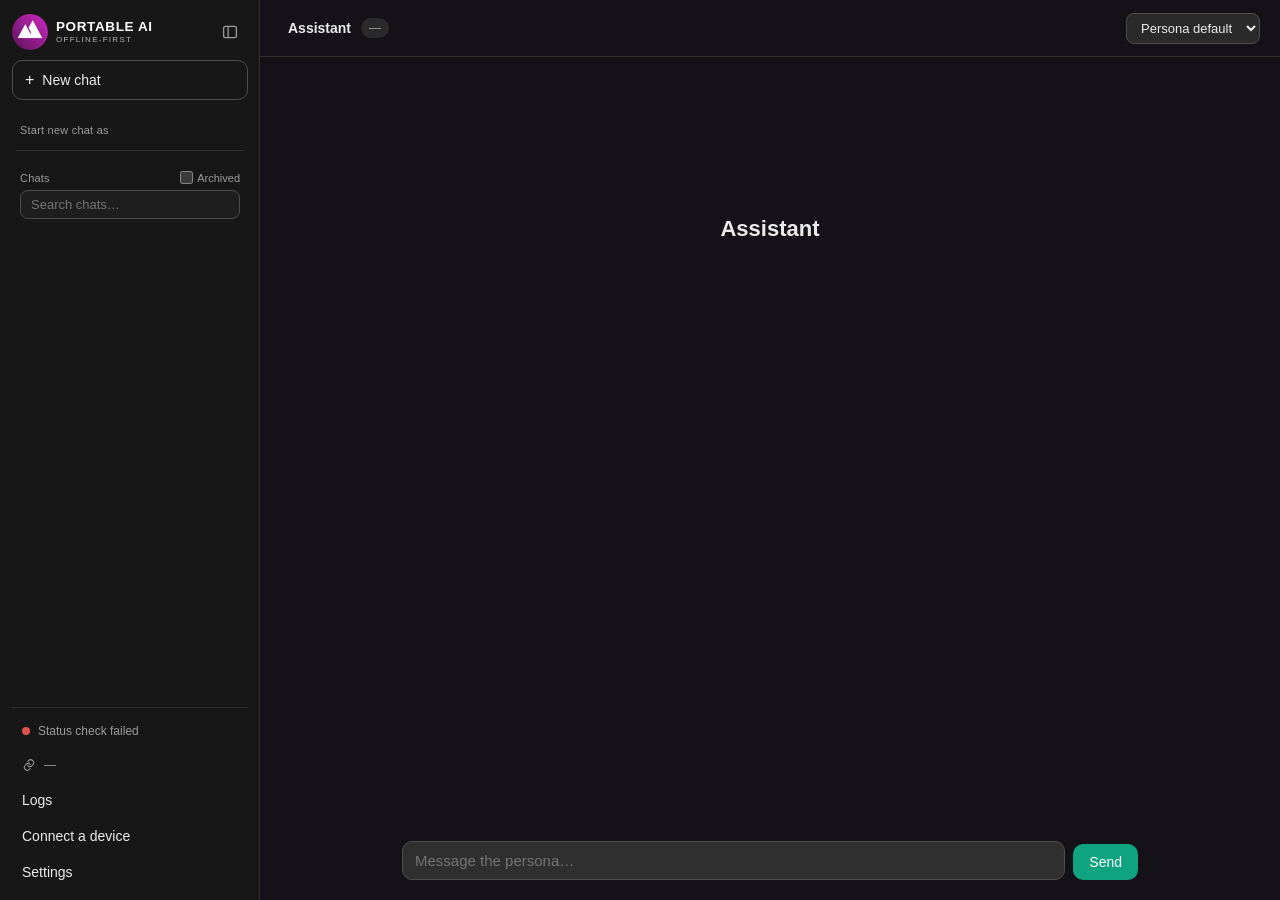
==== ui/static/index.html @ ec023497 "persona creation added" ====
<!DOCTYPE html>
<html lang="en" data-theme="dark">
<head>
<meta charset="UTF-8">
<meta name="viewport" content="width=device-width, initial-scale=1.0">
<title>Portable AI</title>
<script>
  (function () {
    try {
      var theme = localStorage.getItem("portableai.theme");
      if (theme === "dark" || theme === "light" || theme === "ube") {
        document.documentElement.setAttribute("data-theme", theme);
      }
    } catch (e) {}
    try {
      if (localStorage.getItem("portableai.sidebar-collapsed") === "1") {
        document.documentElement.classList.add("sidebar-collapsed");
      }
    } catch (e) {}
  })();
</script>
<link rel="icon" type="image/png" href="logo.png?v=badge-1">
<link rel="stylesheet" href="style.css?v=personas-cards-1">
</head>
<body>
<div class="app">
  <div id="sidebarBackdrop" class="sidebar-backdrop"></div>

  <aside id="sidebar" class="sidebar" aria-label="Sidebar">
    <div class="sidebar-inner">
    <div class="sidebar-brand-row">
      <div class="sidebar-brand">
        <img src="logo.png?v=badge-1" alt="Portable AI" class="brand-icon">
        <div class="brand-wordmark">
          <span class="brand-name">PORTABLE AI</span>
          <span class="brand-tagline">OFFLINE-FIRST</span>
        </div>
      </div>
      <button id="sidebarToggle" class="sidebar-toggle" type="button" aria-controls="sidebar" aria-expanded="true" title="Hide sidebar">
        <svg viewBox="0 0 24 24" aria-hidden="true">
          <rect x="3.5" y="4.5" width="17" height="15" rx="2.5"/>
          <path d="M9.5 4.5v15"/>
        </svg>
      </button>
    </div>
    <div class="sidebar-header">
      <button id="newChatBtn" class="new-chat-btn" type="button">
        <span class="plus">+</span> New chat
      </button>
    </div>

    <div class="sidebar-section persona-section">
      <div class="sidebar-label">Start new chat as</div>
      <div id="personaList" class="persona-list"><!-- populated by app.js --></div>
    </div>

    <div class="sidebar-divider"></div>

    <div class="sidebar-section chats-section">
      <div class="sidebar-label-row">
        <span class="sidebar-label">Chats</span>
        <label class="archived-toggle">
          <input type="checkbox" id="archivedToggle"> Archived
        </label>
      </div>
      <input id="searchInput" class="search-input" type="text" placeholder="Search chats…">
      <div id="conversationList" class="conversation-list"><!-- populated by app.js --></div>
    </div>

    <div class="sidebar-footer">
      <button id="statusPill" class="status-pill status-unknown">
        <span class="dot"></span><span id="statusText">checking Ollama…</span>
      </button>
      <span id="deviceCountPill" class="status-pill device-count-pill" title="Paired devices" aria-live="polite">
        <svg class="device-count-icon" viewBox="0 0 24 24" aria-hidden="true">
          <path d="M10 13a5 5 0 0 0 7.07 0l1.41-1.41a5 5 0 0 0-7.07-7.07L10 5.93"/>
          <path d="M14 11a5 5 0 0 0-7.07 0L5.5 12.41a5 5 0 0 0 7.07 7.07L14 18.07"/>
        </svg>
        <span id="deviceCountText">0 connected</span>
      </span>
      <button id="logsBtn" class="sidebar-icon-btn">Logs</button>
      <button id="connectDeviceBtn" class="sidebar-icon-btn" type="button">Connect a device</button>
      <button id="settingsBtn" class="sidebar-icon-btn" type="button">Settings <span id="settingsUpdateDot" class="update-dot hidden" title="Update available">●</span></button>
    </div>
    </div>
  </aside>

  <main class="chat-area">
    <div class="chat-header">
      <button id="menuBtn" class="header-icon-btn menu-btn" type="button" aria-label="Open chats" aria-expanded="false" aria-controls="sidebar">
        <svg viewBox="0 0 24 24" aria-hidden="true">
          <path d="M4 7h16M4 12h16M4 17h16"/>
        </svg>
      </button>
      <button id="sidebarOpenBtn" class="sidebar-toggle sidebar-toggle-open" type="button" aria-controls="sidebar" aria-expanded="false" title="Show sidebar">
        <svg viewBox="0 0 24 24" aria-hidden="true">
          <rect x="3.5" y="4.5" width="17" height="15" rx="2.5"/>
          <path d="M9.5 4.5v15"/>
        </svg>
      </button>
      <div class="chat-header-info">
        <span id="chatPersonaName" class="chat-header-persona">Assistant</span>
        <span id="chatModelBadge" class="chat-header-model">—</span>
      </div>
      <select id="modelSelect" class="model-select">
        <option value="">Persona default</option>
      </select>
    </div>

    <div id="messages" class="messages">
      <div class="empty-state">
        <h1 id="personaHeading">Assistant</h1>
        <p id="personaSubheading" class="muted"></p>
      </div>
    </div>

    <div class="composer-stack">
      <div id="cardChips" class="card-chips hidden" aria-label="Quick reference"></div>
      <form id="composer" class="composer">
        <textarea id="input" placeholder="Message the persona…" rows="1"></textarea>
        <button type="submit" id="sendBtn">Send</button>
      </form>
    </div>
  </main>

</div>

<!-- Settings modal -->
<div id="settingsModal" class="modal-backdrop hidden">
  <div class="modal settings-window">
    <aside class="settings-nav">
      <label class="settings-nav-search">
        <svg viewBox="0 0 24 24" aria-hidden="true">
          <circle cx="11" cy="11" r="7"/>
          <path d="M20 20l-3.5-3.5"/>
        </svg>
        <input id="settingsSearch" type="search" placeholder="Search settings…" autocomplete="off">
      </label>

      <div class="settings-nav-group">
        <div class="settings-nav-group-label">Options</div>
        <button type="button" class="settings-nav-item active" data-pane="general" data-search="general ollama url startup theme appearance dark light ube">
          <svg class="settings-nav-icon" viewBox="0 0 24 24" aria-hidden="true">
            <line x1="4" y1="21" x2="4" y2="14"/><line x1="4" y1="10" x2="4" y2="3"/>
            <line x1="12" y1="21" x2="12" y2="12"/><line x1="12" y1="8" x2="12" y2="3"/>
            <line x1="20" y1="21" x2="20" y2="16"/><line x1="20" y1="12" x2="20" y2="3"/>
            <line x1="2" y1="14" x2="6" y2="14"/><line x1="10" y1="8" x2="14" y2="8"/><line x1="18" y1="16" x2="22" y2="16"/>
          </svg>
          <span>General</span>
        </button>
        <button type="button" class="settings-nav-item" data-pane="personas" data-search="personas create edit cards default prompt system">
          <svg class="settings-nav-icon" viewBox="0 0 24 24" aria-hidden="true">
            <path d="M20 21v-2a4 4 0 0 0-4-4H8a4 4 0 0 0-4 4v2"/>
            <circle cx="12" cy="7" r="4"/>
          </svg>
          <span>Personas</span>
        </button>
        <button type="button" class="settings-nav-item" data-pane="installed" data-search="installed models storage gguf disk">
          <svg class="settings-nav-icon" viewBox="0 0 24 24" aria-hidden="true">
            <path d="M21 8a2 2 0 0 0-1-1.73l-7-4a2 2 0 0 0-2 0l-7 4A2 2 0 0 0 3 8v8a2 2 0 0 0 1 1.73l7 4a2 2 0 0 0 2 0l7-4A2 2 0 0 0 21 16Z"/>
            <path d="m3.3 7 8.7 5 8.7-5"/><path d="M12 22V12"/>
          </svg>
          <span>Installed models</span>
        </button>
        <button type="button" class="settings-nav-item" data-pane="download" data-search="download catalog pull library">
          <svg class="settings-nav-icon" viewBox="0 0 24 24" aria-hidden="true">
            <path d="M21 15v4a2 2 0 0 1-2 2H5a2 2 0 0 1-2-2v-4"/>
            <polyline points="7 10 12 15 17 10"/>
            <line x1="12" x2="12" y1="15" y2="3"/>
          </svg>
          <span>Download</span>
        </button>
        <button type="button" class="settings-nav-item" data-pane="updates" data-search="updates version catalog check">
          <svg class="settings-nav-icon" viewBox="0 0 24 24" aria-hidden="true">
            <path d="M21 12a9 9 0 1 1-2.64-6.36L21 8"/>
            <polyline points="21 3 21 8 16 8"/>
          </svg>
          <span>Updates</span>
          <span id="settingsNavUpdateDot" class="settings-nav-badge update-dot hidden" title="Update available">●</span>
        </button>
      </div>

      <div class="settings-nav-group">
        <div class="settings-nav-group-label">Connect</div>
        <button type="button" class="settings-nav-item" data-pane="pairing" data-search="phone pairing pin lan device ios qr">
          <svg class="settings-nav-icon" viewBox="0 0 24 24" aria-hidden="true">
            <rect x="7" y="2" width="10" height="20" rx="2"/>
            <path d="M11 18h2"/>
          </svg>
          <span>Phone pairing</span>
        </button>
      </div>
    </aside>
    <div class="settings-main">
      <div class="settings-main-header">
        <h2 id="settingsPaneTitle">General</h2>
        <button class="close-btn" data-close="settingsModal" type="button">×</button>
      </div>
      <div class="settings-main-body">
        <section id="pane-general" class="settings-pane">
          <div class="setting-item">
            <div class="setting-item-info">
              <div class="setting-item-name">Theme</div>
              <div class="setting-item-description">Appearance of the chat window. Saved on this device and applies immediately.</div>
            </div>
            <select id="themeSelect" class="setting-input" aria-label="Theme">
              <option value="dark">Dark</option>
              <option value="light">Light</option>
              <option value="ube">Ube</option>
            </select>
          </div>
          <div class="setting-item">
            <div class="setting-item-info">
              <div class="setting-item-name">Ollama base URL</div>
              <div class="setting-item-description">Local Ollama API the UI talks to. Default is http://localhost:11434.</div>
            </div>
            <input id="baseUrlInput" class="setting-input" type="text" placeholder="http://localhost:11434">
          </div>
          <div class="setting-item">
            <div class="setting-item-info">
              <div class="setting-item-name">Build personas on startup</div>
              <div class="setting-item-description">Create persona models when the server starts. Off means they build lazily on first chat. Personas live in the personas/ folder as .Modelfile files.</div>
            </div>
            <input id="autoBuildInput" class="toggle" type="checkbox">
          </div>
        </section>

        <section id="pane-personas" class="settings-pane hidden">
          <div id="personasListView">
            <p class="pane-lede">
              Personas are shared by every device on this server. Creating or
              editing them is only available from this machine.
            </p>
            <div id="personasSettingsList" class="models-table"></div>
            <div class="setting-item">
              <button id="addPersonaBtn" class="primary-btn" type="button">Add persona</button>
            </div>
          </div>
          <div id="personaEditorView" class="hidden">
            <button id="personaEditorBack" class="text-back-btn" type="button">← All personas</button>
            <label class="field">
              <span>Display name</span>
              <input id="personaDisplayName" class="setting-input setting-input-full" type="text" maxlength="80">
            </label>
            <label class="field">
              <span>Base model</span>
              <select id="personaBaseModel" class="setting-input setting-input-full"></select>
            </label>
            <label class="field">
              <span>System prompt</span>
              <textarea id="personaSystemPrompt" class="setting-input setting-input-full persona-system-input" rows="8"></textarea>
            </label>
            <label class="field field-row">
              <span>Default persona</span>
              <input id="personaIsDefault" class="toggle" type="checkbox">
            </label>
            <p id="personaEditorError" class="pairing-error" role="alert"></p>
            <div class="persona-editor-actions">
              <button id="personaSaveBtn" class="primary-btn" type="button">Save persona</button>
              <button id="personaDeleteBtn" class="danger-btn" type="button">Delete</button>
            </div>
            <div id="personaCardsSection" class="persona-cards-section hidden">
              <div class="setting-item-name">Quick reference cards</div>
              <p class="setting-item-description">Instant answers shown as chips above the chat box. Unverified cards warn in the chat, not only here.</p>
              <div id="personaCardsList" class="models-table"></div>
              <button id="addCardBtn" class="primary-btn" type="button">Add card</button>
            </div>
          </div>
          <div id="cardEditorView" class="hidden">
            <button id="cardEditorBack" class="text-back-btn" type="button">← Persona</button>
            <label class="field">
              <span>Title</span>
              <input id="cardTitleInput" class="setting-input setting-input-full" type="text" maxlength="120">
            </label>
            <label class="field">
              <span>Answer</span>
              <textarea id="cardAnswerInput" class="setting-input setting-input-full persona-system-input" rows="6"></textarea>
            </label>
            <label class="field field-row">
              <span>Verified</span>
              <input id="cardVerifiedInput" class="toggle" type="checkbox">
            </label>
            <p class="setting-item-description">Marking verified requires who checked it and against what source. The API rejects verified cards without that audit trail.</p>
            <label class="field">
              <span>Verified by</span>
              <input id="cardVerifiedByInput" class="setting-input setting-input-full" type="text" maxlength="120" placeholder="Name or role">
            </label>
            <label class="field">
              <span>Verified source</span>
              <input id="cardVerifiedSourceInput" class="setting-input setting-input-full" type="text" maxlength="500" placeholder="Manual, URL, or publication">
            </label>
            <p id="cardEditorError" class="pairing-error" role="alert"></p>
            <div class="persona-editor-actions">
              <button id="cardSaveBtn" class="primary-btn" type="button">Save card</button>
              <button id="cardDeleteBtn" class="danger-btn" type="button">Delete card</button>
            </div>
          </div>
        </section>

        <section id="pane-installed" class="settings-pane hidden">
          <div class="setting-item">
            <div class="setting-item-info">
              <div class="setting-item-name">Storage path</div>
              <div class="setting-item-description">Where Ollama keeps GGUF blobs on this machine.</div>
            </div>
            <code id="modelsPathHint" class="path-hint">—</code>
          </div>
          <div id="modelsTable" class="models-table"></div>
        </section>

        <section id="pane-download" class="settings-pane hidden">
          <p class="pane-lede">
            A curated list, not the full Ollama library — see
            <a href="https://ollama.com/library" target="_blank" rel="noopener">ollama.com/library</a>
            for everything else (pull it via <code>ollama pull &lt;name&gt;</code> instead).
            Downloads can take several minutes for larger models; this page will
            show "Downloading…" until it's done.
          </p>
          <input id="catalogSearch" class="setting-search" type="search" placeholder="Search models…">
          <div id="catalogTable" class="models-table"></div>
        </section>

        <section id="pane-updates" class="settings-pane hidden">
          <p class="pane-lede">
            Off by default — nothing here makes a network call unless you set a URL.
            Point it at a JSON file you publish yourself (for example a raw GitHub URL)
            with the shape
            <code>{"app_version": "...", "catalog_version": "...", "message": "...", "notes_url": "..."}</code>.
          </p>
          <div class="setting-item setting-item-stack">
            <div class="setting-item-info">
              <div class="setting-item-name">Update check URL</div>
              <div class="setting-item-description">Optional. Empty means the feature is disabled and Check now will not hit the network.</div>
            </div>
            <input id="updateUrlInput" class="setting-input setting-input-full" type="url" placeholder="https://raw.githubusercontent.com/you/repo/main/update-manifest.json">
          </div>
          <div class="setting-item">
            <div class="setting-item-info">
              <div class="setting-item-name">Check automatically on startup</div>
              <div class="setting-item-description">When on, the app requests your URL once at load and shows a dot next to Settings if a newer version is advertised.</div>
            </div>
            <input id="autoCheckUpdatesInput" class="toggle" type="checkbox">
          </div>
          <div class="setting-item">
            <div class="setting-item-info">
              <div class="setting-item-name">Check now</div>
              <div class="setting-item-description" id="updateStatusText">Compares your hosted JSON against this app’s baked-in versions.</div>
            </div>
            <button id="checkUpdatesBtn" class="download-btn" type="button">Check now</button>
          </div>
        </section>

        <section id="pane-pairing" class="settings-pane hidden">
          <p class="pane-lede">
            Scan the QR code in the PortableAI iOS app, or on your phone's
            browser go to <code id="lanUrlText">—</code> and enter this PIN once.
          </p>
          <div class="setting-item setting-item-stack">
            <div class="setting-item-info">
              <div class="setting-item-name">Pairing PIN</div>
              <div class="setting-item-description">Scan the QR or type the PIN. It expires on its own — use New PIN to mint another.</div>
            </div>
            <div class="pairing-pin-row">
              <img id="pairingQrImg" class="pairing-qr" src="" width="160" height="160" alt="Pairing QR code">
              <div class="pairing-pin-col">
                <div class="pairing-pin-cluster">
                  <span id="pairingPinText" class="pairing-pin">——————</span>
                  <div class="pairing-countdown" hidden>
                    <span class="pairing-countdown-dot" aria-hidden="true"></span>
                    <span class="pairing-countdown-label">Expires in</span>
                    <span id="pairingPinCountdown" class="pairing-countdown-time" aria-live="polite"></span>
                  </div>
                </div>
                <button id="regeneratePinBtn" class="primary-btn" type="button">New PIN</button>
              </div>
            </div>
            <div id="lanIpWarning" class="lan-ip-warning hidden">
              Could not detect a LAN address on this machine — phones won't be
              able to reach this server. Check that WiFi is connected or a
              hotspot is running, then click "New PIN" to retry.
            </div>
          </div>
          <div class="setting-item setting-item-stack">
            <div class="setting-item-info">
              <div class="setting-item-name">Paired devices</div>
              <div class="setting-item-description">Revoke a device to require a new PIN the next time it connects.</div>
            </div>
            <div id="pairedDevicesList" class="models-table"></div>
          </div>
        </section>
      </div>
      <div id="settingsFooter" class="settings-main-footer">
        <button id="saveSettingsBtn" class="primary-btn" type="button">Save</button>
      </div>
    </div>
  </div>
</div>

<!-- Logs modal -->
<div id="logsModal" class="modal-backdrop hidden">
  <div class="modal modal-wide">
    <div class="modal-header">
      <h2>Request logs</h2>
      <button class="close-btn" data-close="logsModal">×</button>
    </div>
    <div class="modal-body">
      <div id="logsList" class="logs-list"></div>
    </div>
    <div class="modal-footer">
      <button id="clearLogsBtn" class="danger-btn">Clear logs</button>
    </div>
  </div>
</div>

<!-- Connect-a-device popover: PIN/QR only after an explicit click -->
<div id="connectDeviceModal" class="modal-backdrop hidden">
  <div class="modal connect-device-window" role="dialog" aria-labelledby="connectDeviceTitle" aria-modal="true">
    <div class="modal-header">
      <h2 id="connectDeviceTitle">Connect a device</h2>
      <button class="close-btn" data-close="connectDeviceModal" type="button">×</button>
    </div>
    <div class="modal-body">
      <p class="muted">
        Scan the QR code in the PortableAI iOS app, or on your phone's
        browser go to <code id="connectLanUrlText">—</code> and enter this PIN once.
      </p>
      <div class="pairing-pin-row">
        <img id="connectQrImg" class="pairing-qr" src="" width="160" height="160" alt="Pairing QR code">
        <div class="pairing-pin-col">
          <div class="pairing-pin-cluster">
            <span id="connectPinText" class="pairing-pin">——————</span>
            <div class="pairing-countdown" hidden>
              <span class="pairing-countdown-dot" aria-hidden="true"></span>
              <span class="pairing-countdown-label">Expires in</span>
              <span id="connectPinCountdown" class="pairing-countdown-time" aria-live="polite"></span>
            </div>
          </div>
          <button id="connectRegeneratePinBtn" class="primary-btn" type="button">New PIN</button>
        </div>
      </div>
      <div id="connectLanIpWarning" class="lan-ip-warning hidden">
        Could not detect a LAN address on this machine — phones won't be
        able to reach this server. Check that WiFi is connected or a
        hotspot is running, then click "New PIN" to retry.
      </div>
    </div>
  </div>
</div>

<div id="pairingGate" class="modal-backdrop pairing-gate hidden">
  <div class="modal" role="dialog" aria-labelledby="pairingGateTitle" aria-modal="true">
    <div class="modal-header">
      <h2 id="pairingGateTitle">Pair this device</h2>
    </div>
    <form id="pairingGateForm" class="pairing-form">
      <div class="modal-body">
        <p class="muted">This browser isn’t paired yet. On the computer running PortableAI, open Settings → Phone pairing and enter that 6-digit PIN here.</p>
        <label class="field">
          <span>Pairing PIN</span>
          <input id="pairingGatePin" type="text" inputmode="numeric" pattern="[0-9]*" maxlength="6" autocomplete="one-time-code" placeholder="000000" required>
        </label>
        <label class="field">
          <span>This device’s name (optional)</span>
          <input id="pairingGateName" type="text" placeholder="My phone" autocomplete="off">
        </label>
        <p id="pairingGateError" class="pairing-error" role="alert"></p>
      </div>
      <div class="modal-footer">
        <button id="pairingGateSubmit" class="primary-btn" type="submit">Pair</button>
      </div>
    </form>
  </div>
</div>

<script src="app.js?v=personas-cards-1"></script>
</body>
</html>
---- ui/static/style.css ----
:root,
:root[data-theme="dark"] {
  --bg-main: #141218;
  --bg-sidebar: #171717;
  --bg-assistant-bubble: #2f2f2f;
  --bg-user-bubble: #303030;
  --bg-input: #2f2f2f;
  --bg-hover: #2a2a2a;
  --bg-hover-strong: #3a3a3a;
  --bg-active: #343541;
  --bg-sunken: #1e1e1e;
  --bg-code: #1e1e1e;
  --bg-code-block: #1a1a1a;
  --bg-modal: #2f2f2f;
  --bg-log: #262626;
  --bg-error: #3a1f1f;
  --bg-overlay: rgba(0, 0, 0, 0.5);
  --bg-settings: #202020;
  --bg-settings-nav: #1a1a1a;
  --bg-settings-main: #242424;
  --bg-settings-input: #141414;
  --bg-settings-btn: #3a3a3a;
  --bg-settings-btn-hover: #4a4a4a;
  --bg-toggle: #4a4a4a;
  --bg-disabled: #4d4d4d;
  --bg-qr: #fff;
  --toggle-knob: #fff;

  --border: #2f2f2f;
  --border-strong: #4d4d4d;
  --border-subtle: rgba(255, 255, 255, 0.06);
  --border-muted: rgba(255, 255, 255, 0.07);
  --border-input: rgba(255, 255, 255, 0.1);
  --border-input-strong: rgba(255, 255, 255, 0.12);
  --border-focus: rgba(255, 255, 255, 0.22);
  --border-focus-strong: rgba(255, 255, 255, 0.28);
  --border-code: #3a3a3a;

  --text-primary: #ececec;
  --text-muted: #9b9b9b;
  --text-on-accent: #fff;
  --text-brand: #fff;
  --text-tagline: #b8b8b8;
  --text-error: #ffb3b3;
  --text-log: #c9c9c9;
  --text-link-muted: #b8b8b8;
  --text-code: #ececec;
  --bubble-border: transparent;

  --accent: #10a37f;
  --accent-hover: #0d8f6f;
  --accent-glow: rgba(16, 163, 127, 0.18);
  --danger: #e05252;
  --danger-soft: rgba(224, 82, 82, 0.1);
  --warning: #f5c518;

  --scrollbar-thumb: rgba(255, 255, 255, 0.22);
  --scrollbar-thumb-hover: rgba(255, 255, 255, 0.38);
  --nav-hover: rgba(255, 255, 255, 0.05);
  --nav-active: rgba(255, 255, 255, 0.1);
  --icon-hover: rgba(255, 255, 255, 0.06);
  --shadow-sidebar: rgba(0, 0, 0, 0.45);

  --radius: 10px;
}

:root[data-theme="light"] {
  --bg-main: #f3eef6;
  --bg-sidebar: #e8e0ef;
  --bg-assistant-bubble: #ffffff;
  --bg-user-bubble: #e4d4f0;
  --bg-input: #ffffff;
  --bg-hover: #ddd3e8;
  --bg-hover-strong: #d0c4de;
  --bg-active: #d4c4e6;
  --bg-sunken: #ffffff;
  --bg-code: #efe8f5;
  --bg-code-block: #2a2233;
  --bg-modal: #ffffff;
  --bg-log: #f6f1fa;
  --bg-error: #fde8e8;
  --bg-overlay: rgba(40, 28, 52, 0.4);
  --bg-settings: #f7f3fa;
  --bg-settings-nav: #efe8f5;
  --bg-settings-main: #ffffff;
  --bg-settings-input: #ffffff;
  --bg-settings-btn: #e8e0ef;
  --bg-settings-btn-hover: #d8cce3;
  --bg-toggle: #c9bdd6;
  --bg-disabled: #c4b7d4;
  --bg-qr: #fff;
  --toggle-knob: #fff;

  --border: #d9d0e4;
  --border-strong: #c4b7d4;
  --border-subtle: rgba(70, 40, 90, 0.08);
  --border-muted: rgba(70, 40, 90, 0.1);
  --border-input: rgba(70, 40, 90, 0.14);
  --border-input-strong: rgba(70, 40, 90, 0.16);
  --border-focus: rgba(155, 42, 148, 0.45);
  --border-focus-strong: rgba(155, 42, 148, 0.6);
  --border-code: #3d3348;

  --text-primary: #1f1728;
  --text-muted: #6a6078;
  --text-on-accent: #fff;
  --text-brand: #1f1728;
  --text-tagline: #6e647c;
  --text-error: #9b1c1c;
  --text-log: #3d3348;
  --text-link-muted: #5c5168;
  --text-code: #f3eaf8;
  --bubble-border: rgba(70, 40, 90, 0.12);

  --accent: #9b2a94;
  --accent-hover: #7a1975;
  --accent-glow: rgba(155, 42, 148, 0.2);
  --danger: #c0392b;
  --danger-soft: rgba(192, 57, 43, 0.1);
  --warning: #b8860b;

  --scrollbar-thumb: rgba(50, 36, 70, 0.22);
  --scrollbar-thumb-hover: rgba(50, 36, 70, 0.38);
  --nav-hover: rgba(70, 40, 90, 0.06);
  --nav-active: rgba(155, 42, 148, 0.12);
  --icon-hover: rgba(70, 40, 90, 0.06);
  --shadow-sidebar: rgba(40, 28, 52, 0.2);
}

:root[data-theme="ube"] {
  --bg-main: #1c1424;
  --bg-sidebar: #24182e;
  --bg-assistant-bubble: #3a2748;
  --bg-user-bubble: #4a2f5c;
  --bg-input: #322040;
  --bg-hover: #3d2a4e;
  --bg-hover-strong: #4a345c;
  --bg-active: #4e3362;
  --bg-sunken: #1a1022;
  --bg-code: #1a1022;
  --bg-code-block: #140e1a;
  --bg-modal: #2e1e3a;
  --bg-settings: #26182f;
  --bg-settings-nav: #1e1228;
  --bg-settings-main: #2c1c38;
  --bg-settings-input: #1a1022;
  --bg-settings-btn: #3d2a4e;
  --bg-settings-btn-hover: #4a345c;
  --bg-toggle: #5a4068;
  --bg-disabled: #5a4068;
  --bg-log: #2a1c36;
  --bg-error: #4a1e2e;
  --bg-overlay: rgba(12, 6, 16, 0.55);
  --bg-qr: #fff;
  --toggle-knob: #fff;

  --border: #4a345c;
  --border-strong: #6a4e7a;
  --border-subtle: rgba(232, 200, 240, 0.08);
  --border-muted: rgba(232, 200, 240, 0.1);
  --border-input: rgba(232, 200, 240, 0.12);
  --border-input-strong: rgba(232, 200, 240, 0.14);
  --border-focus: rgba(196, 123, 178, 0.5);
  --border-focus-strong: rgba(196, 123, 178, 0.65);
  --border-code: #4a345c;

  --text-primary: #f6eaf8;
  --text-muted: #c4a8cc;
  --text-on-accent: #fff;
  --text-brand: #fff;
  --text-tagline: #d4b8d8;
  --text-error: #f5b0c0;
  --text-log: #e8d4ec;
  --text-link-muted: #d4b8d8;
  --text-code: #f6eaf8;
  --bubble-border: rgba(232, 200, 240, 0.1);

  --accent: #c47bb2;
  --accent-hover: #d492c4;
  --accent-glow: rgba(196, 123, 178, 0.25);
  --danger: #e07080;
  --danger-soft: rgba(224, 112, 128, 0.12);
  --warning: #e8c36a;

  --scrollbar-thumb: rgba(232, 200, 240, 0.22);
  --scrollbar-thumb-hover: rgba(232, 200, 240, 0.4);
  --nav-hover: rgba(232, 200, 240, 0.06);
  --nav-active: rgba(196, 123, 178, 0.18);
  --icon-hover: rgba(232, 200, 240, 0.08);
  --shadow-sidebar: rgba(12, 6, 16, 0.5);
}

* { box-sizing: border-box; }

html {
  color-scheme: dark;
  accent-color: var(--accent);
}

:root[data-theme="light"] {
  color-scheme: light;
}

/* Thin overlay scrollbar. Do not set scrollbar-width on Chromium —
   it forces the native GTK bar and ignores ::-webkit-scrollbar. */
@supports not selector(::-webkit-scrollbar) {
  * {
    scrollbar-width: thin;
    scrollbar-color: var(--scrollbar-thumb) transparent;
  }
}

::-webkit-scrollbar {
  width: 6px;
  height: 6px;
  background: transparent;
}
::-webkit-scrollbar-track,
::-webkit-scrollbar-track-piece {
  background: transparent;
  border: none;
  box-shadow: none;
}
::-webkit-scrollbar-thumb {
  background-color: var(--scrollbar-thumb);
  border-radius: 99px;
  border: 1px solid transparent;
  background-clip: padding-box;
}
::-webkit-scrollbar-thumb:hover {
  background-color: var(--scrollbar-thumb-hover);
}
::-webkit-scrollbar-button,
::-webkit-scrollbar-button:single-button,
::-webkit-scrollbar-button:start:decrement,
::-webkit-scrollbar-button:end:increment,
::-webkit-scrollbar-button:vertical:start:increment,
::-webkit-scrollbar-button:vertical:end:decrement,
::-webkit-scrollbar-button:horizontal:start:increment,
::-webkit-scrollbar-button:horizontal:end:decrement {
  display: none !important;
  width: 0 !important;
  height: 0 !important;
  background: transparent;
}
::-webkit-scrollbar-corner {
  background: transparent;
}

html, body {
  height: 100%;
  margin: 0;
  overflow: hidden;
  font-family: -apple-system, BlinkMacSystemFont, "Segoe UI", Helvetica, Arial, sans-serif;
  background: var(--bg-main);
  color: var(--text-primary);
}

.app {
  display: flex;
  height: 100vh;
  overflow: hidden;
}

/* ---------- Sidebar ---------- */

.sidebar {
  width: 260px;
  flex-shrink: 0;
  overflow: hidden;
  background: var(--bg-sidebar);
  border-right: 1px solid var(--border);
  transition:
    width 0.4s cubic-bezier(0.22, 1, 0.36, 1),
    border-width 0.35s cubic-bezier(0.22, 1, 0.36, 1);
}

.sidebar-inner {
  width: 260px;
  height: 100%;
  display: flex;
  flex-direction: column;
  padding: 12px;
  opacity: 1;
  transform: translateX(0);
  transition:
    opacity 0.28s ease,
    transform 0.4s cubic-bezier(0.22, 1, 0.36, 1);
}

@media (min-width: 860px) {
  html.sidebar-collapsed .sidebar {
    width: 0;
    border-right-width: 0;
  }
  html.sidebar-collapsed .sidebar-inner {
    opacity: 0;
    transform: translateX(-18px);
    pointer-events: none;
  }
}

.sidebar-brand-row {
  display: flex;
  align-items: center;
  gap: 4px;
}
.sidebar-brand-row .sidebar-toggle {
  margin-top: -8px;
}

.sidebar-brand {
  display: flex;
  align-items: center;
  gap: 8px;
  min-width: 0;
  flex: 1;
  padding: 2px 0 10px;
  color: var(--text-primary);
}

.brand-icon {
  width: 36px;
  height: 36px;
  flex-shrink: 0;
  display: block;
  border-radius: 50%;
  object-fit: contain;
}

.brand-wordmark {
  display: flex;
  flex-direction: column;
  justify-content: center;
  gap: 2px;
  min-width: 0;
  line-height: 1;
}

.brand-name {
  font-size: 13.5px;
  font-weight: 700;
  letter-spacing: 0.045em;
  line-height: 1.05;
  color: var(--text-brand);
  text-transform: uppercase;
  white-space: nowrap;
}

.brand-tagline {
  font-size: 8px;
  font-weight: 400;
  letter-spacing: 0.16em;
  line-height: 1.1;
  color: var(--text-tagline);
  text-transform: uppercase;
  white-space: nowrap;
}

.sidebar-header { margin-bottom: 12px; }

.sidebar-toggle {
  flex-shrink: 0;
  width: 36px;
  height: 36px;
  display: grid;
  place-items: center;
  padding: 0;
  border: none;
  border-radius: 8px;
  background: transparent;
  color: var(--text-muted);
  cursor: pointer;
  transition: background 0.18s ease, color 0.18s ease, transform 0.18s ease;
}
.sidebar-toggle svg {
  width: 18px;
  height: 18px;
  fill: none;
  stroke: currentColor;
  stroke-width: 1.75;
  stroke-linecap: round;
  stroke-linejoin: round;
  transition: transform 0.4s cubic-bezier(0.22, 1, 0.36, 1);
}
.sidebar-toggle:hover {
  background: var(--bg-hover);
  color: var(--text-primary);
}
.sidebar-toggle:active { transform: scale(0.9); }

.sidebar-toggle-open {
  width: 0;
  height: 36px;
  margin-right: 0;
  opacity: 0;
  overflow: hidden;
  pointer-events: none;
  transform: scale(0.86) translateX(-6px);
  transition:
    width 0.35s cubic-bezier(0.22, 1, 0.36, 1),
    margin 0.35s cubic-bezier(0.22, 1, 0.36, 1),
    opacity 0.28s ease,
    transform 0.4s cubic-bezier(0.22, 1, 0.36, 1);
}
@media (min-width: 860px) {
  html.sidebar-collapsed .sidebar-toggle-open {
    width: 36px;
    margin-right: 4px;
    opacity: 1;
    pointer-events: auto;
    transform: scale(1) translateX(0);
  }
  html.sidebar-collapsed .sidebar-toggle-open svg {
    transform: rotate(-180deg);
  }
}

@media (prefers-reduced-motion: reduce) {
  .sidebar,
  .sidebar-inner,
  .sidebar-toggle,
  .sidebar-toggle svg,
  .sidebar-toggle-open {
    transition: none;
  }
}

.new-chat-btn {
  width: 100%;
  display: flex;
  align-items: center;
  gap: 8px;
  padding: 10px 12px;
  background: transparent;
  border: 1px solid var(--border-strong);
  border-radius: var(--radius);
  color: var(--text-primary);
  cursor: pointer;
  font-size: 14px;
}
.new-chat-btn:hover { background: var(--bg-hover); }
.plus { font-size: 16px; }

.sidebar-section { overflow-y: auto; }
.persona-section { flex-shrink: 0; max-height: 260px; }

.sidebar-divider {
  border-top: 1px solid var(--border);
  margin: 8px 4px;
}

.chats-section {
  flex: 1;
  display: flex;
  flex-direction: column;
  min-height: 0;
}

.sidebar-label-row {
  display: flex;
  align-items: center;
  justify-content: space-between;
  padding: 12px 8px 6px;
}
.sidebar-label-row .sidebar-label { padding: 0; }

.archived-toggle {
  display: flex;
  align-items: center;
  gap: 4px;
  font-size: 11px;
  color: var(--text-muted);
  cursor: pointer;
}
.archived-toggle input { margin: 0; }

.search-input {
  margin: 0 8px 8px;
  padding: 6px 10px;
  background: var(--bg-sunken);
  border: 1px solid var(--border-strong);
  border-radius: 8px;
  color: var(--text-primary);
  font-size: 13px;
}
.search-input:focus { outline: none; border-color: var(--accent); }

.conversation-list {
  flex: 1;
  overflow-y: auto;
  display: flex;
  flex-direction: column;
  gap: 2px;
}

.conversation-item {
  display: flex;
  align-items: center;
  justify-content: space-between;
  gap: 4px;
  border-radius: var(--radius);
  padding: 2px 4px 2px 2px;
}
.conversation-item:hover { background: var(--bg-hover); }
.conversation-item.active { background: var(--bg-active); }

.conversation-title {
  flex: 1;
  min-width: 0;
  display: flex;
  flex-direction: column;
  align-items: flex-start;
  background: none;
  border: none;
  color: var(--text-primary);
  text-align: left;
  padding: 6px 8px;
  cursor: pointer;
  font-size: 13px;
}
.conversation-title span {
  white-space: nowrap;
  overflow: hidden;
  text-overflow: ellipsis;
  max-width: 100%;
}
.conversation-meta {
  font-size: 11px;
  color: var(--text-muted);
}

.conversation-actions {
  display: flex;
  gap: 2px;
  flex-shrink: 0;
}

.icon-btn {
  background: none;
  border: none;
  color: var(--text-muted);
  cursor: pointer;
  font-size: 13px;
  padding: 4px 6px;
  border-radius: 6px;
  line-height: 1;
}
.icon-btn:hover { background: var(--bg-hover-strong); color: var(--text-primary); }

.sidebar-label {
  font-size: 11px;
  color: var(--text-muted);
  padding: 12px 8px 6px;
  letter-spacing: 0.02em;
}

.persona-list { display: flex; flex-direction: column; gap: 2px; }

.persona-item {
  display: flex;
  flex-direction: row;
  align-items: center;
  gap: 10px;
  padding: 8px 10px;
  border-radius: var(--radius);
  cursor: pointer;
  border: none;
  background: transparent;
  color: var(--text-primary);
  text-align: left;
  width: 100%;
}
.persona-item:hover { background: var(--bg-hover); }
.persona-item.active { background: var(--bg-active); }
.persona-item .persona-name { font-size: 14px; }
.persona-item .persona-icon {
  width: 16px;
  height: 16px;
  flex-shrink: 0;
  fill: none;
  stroke: currentColor;
  stroke-width: 1.75;
  stroke-linecap: round;
  stroke-linejoin: round;
  color: var(--text-muted);
}
.persona-item:hover .persona-icon,
.persona-item.active .persona-icon {
  color: var(--text-primary);
}

.sidebar-footer {
  display: flex;
  flex-direction: column;
  gap: 4px;
  border-top: 1px solid var(--border);
  padding-top: 8px;
}

.status-pill {
  display: flex;
  align-items: center;
  gap: 8px;
  padding: 8px 10px;
  background: transparent;
  border: none;
  border-radius: var(--radius);
  color: var(--text-muted);
  font-size: 12px;
  cursor: default;
  text-align: left;
}
.status-pill .dot {
  width: 8px;
  height: 8px;
  border-radius: 50%;
  background: var(--text-muted);
  flex-shrink: 0;
}
.status-pill.status-ok .dot { background: var(--accent); }
.status-pill.status-down .dot { background: var(--danger); }

.device-count-pill {
  cursor: default;
}
.device-count-icon {
  width: 14px;
  height: 14px;
  flex-shrink: 0;
  fill: none;
  stroke: currentColor;
  stroke-width: 1.75;
  stroke-linecap: round;
  stroke-linejoin: round;
}

.sidebar-icon-btn {
  display: flex;
  align-items: center;
  padding: 8px 10px;
  background: transparent;
  border: none;
  border-radius: var(--radius);
  color: var(--text-primary);
  font-size: 14px;
  cursor: pointer;
  text-align: left;
}
.sidebar-icon-btn:hover { background: var(--bg-hover); }

/* ---------- Chat area ---------- */

.chat-area {
  flex: 1;
  display: flex;
  flex-direction: column;
  min-width: 0;
}

.messages {
  flex: 1;
  overflow-y: auto;
  padding: 24px 0 12px;
}

.empty-state {
  max-width: 640px;
  margin: 15vh auto 0;
  text-align: center;
  padding: 0 20px;
}
.empty-state h1 { font-size: 22px; font-weight: 600; margin-bottom: 6px; }

.msg-row {
  display: flex;
  padding: 4px 16px;
}
.msg-row.user { justify-content: flex-end; }
.msg-row.assistant { justify-content: flex-start; }

.bubble {
  max-width: 70%;
  padding: 10px 14px;
  border-radius: 14px;
  box-shadow: 0 0 0 1px var(--bubble-border);
  font-size: 15px;
  line-height: 1.5;
  white-space: pre-wrap;
  word-wrap: break-word;
}
.msg-row.user .bubble { background: var(--bg-user-bubble); border-bottom-right-radius: 4px; }
.msg-row.assistant .bubble { background: var(--bg-assistant-bubble); border-bottom-left-radius: 4px; position: relative; }

.bubble.error { background: var(--bg-error); color: var(--text-error); }

.bubble.bubble-card {
  background: var(--bg-sunken);
  box-shadow: 0 0 0 1px var(--accent);
}
.card-ref-label {
  font-size: 11px;
  font-weight: 600;
  letter-spacing: 0.06em;
  text-transform: uppercase;
  color: var(--accent);
  margin-bottom: 6px;
}
.card-unverified-note {
  margin-top: 8px;
  font-size: 12px;
  font-weight: 600;
  color: var(--danger);
}

.bubble .meta {
  display: block;
  margin-top: 6px;
  font-size: 11px;
  color: var(--text-muted);
}

.bubble-copy {
  position: absolute;
  left: 8px;
  bottom: 6px;
  opacity: 0;
  transition: opacity 0.15s ease;
  font-size: 14px;
  pointer-events: none;
}
.bubble:hover .bubble-copy {
  opacity: 1;
  pointer-events: auto;
}
.msg-row.assistant .bubble:has(.meta) {
  padding-bottom: 28px;
}
.msg-row.assistant .bubble:has(.meta) .bubble-copy {
  bottom: 4px;
}
.msg-row.assistant .bubble:has(.meta) .meta {
  padding-left: 28px;
}

.typing-dots span {
  display: inline-block;
  width: 6px;
  height: 6px;
  margin-right: 3px;
  border-radius: 50%;
  background: var(--text-muted);
  animation: blink 1.2s infinite;
}
.typing-dots span:nth-child(2) { animation-delay: 0.2s; }
.typing-dots span:nth-child(3) { animation-delay: 0.4s; }
@keyframes blink { 0%, 80%, 100% { opacity: 0.2; } 40% { opacity: 1; } }

.composer-stack {
  max-width: 768px;
  width: 100%;
  margin: 0 auto;
  padding: 8px 16px 20px;
}
.card-chips {
  display: flex;
  flex-wrap: wrap;
  gap: 8px;
  padding: 0 0 8px;
}
.card-chips.hidden { display: none; }
.card-chip {
  font-size: 12px;
  padding: 6px 11px;
  border-radius: 999px;
  border: 1px solid var(--border-strong);
  background: var(--bg-input);
  color: var(--text-primary);
  cursor: pointer;
  font-family: inherit;
}
.card-chip:hover { border-color: var(--accent); color: var(--accent); }
.card-chip-unverified::after {
  content: " ⚠";
  font-size: 11px;
}

.composer {
  display: flex;
  gap: 8px;
  align-items: flex-end;
  width: 100%;
  margin: 0;
  padding: 0;
}

.composer textarea {
  flex: 1;
  resize: none;
  max-height: 160px;
  background: var(--bg-input);
  border: 1px solid var(--border-strong);
  border-radius: var(--radius);
  color: var(--text-primary);
  font-size: 15px;
  padding: 10px 12px;
  font-family: inherit;
}
.composer textarea:focus { outline: none; border-color: var(--accent); }

.composer button {
  background: var(--accent);
  color: var(--text-on-accent);
  border: none;
  border-radius: var(--radius);
  padding: 10px 16px;
  cursor: pointer;
  font-size: 14px;
}
.composer button:hover { background: var(--accent-hover); }
.composer button:disabled { background: var(--bg-disabled); cursor: not-allowed; }

/* ---------- Modals ---------- */

.modal-backdrop {
  position: fixed;
  inset: 0;
  background: var(--bg-overlay);
  display: flex;
  align-items: center;
  justify-content: center;
  z-index: 50;
}
.modal-backdrop.hidden { display: none; }
.hidden { display: none !important; }

.modal {
  background: var(--bg-modal);
  border-radius: 12px;
  width: 420px;
  max-width: 90vw;
  max-height: 80vh;
  display: flex;
  flex-direction: column;
  border: 1px solid var(--border);
  overflow: hidden;
}
.modal-wide { width: 640px; }
.connect-device-window { width: 460px; }

.modal-header {
  display: flex;
  justify-content: space-between;
  align-items: center;
  padding: 16px 20px;
  border-bottom: 1px solid var(--border);
}
.modal-header h2 { font-size: 16px; margin: 0; }

.close-btn {
  background: none;
  border: none;
  color: var(--text-muted);
  font-size: 20px;
  cursor: pointer;
  line-height: 1;
}
.close-btn:hover { color: var(--text-primary); }

.modal-body { padding: 16px 20px; overflow-y: auto; }
.modal-footer { padding: 12px 20px; border-top: 1px solid var(--border); display: flex; justify-content: flex-end; gap: 8px; }

.field {
  display: block;
  margin-bottom: 14px;
  font-size: 13px;
  color: var(--text-muted);
}
.field span { display: block; margin-bottom: 4px; }
.field input[type="text"] {
  width: 100%;
  background: var(--bg-sunken);
  border: 1px solid var(--border-strong);
  border-radius: 8px;
  color: var(--text-primary);
  padding: 8px 10px;
  font-size: 14px;
}
.checkbox-field { display: flex; align-items: center; gap: 8px; }
.checkbox-field input { width: auto; margin: 0; }
.checkbox-field span { margin: 0; color: var(--text-primary); }

.primary-btn {
  background: var(--accent);
  color: var(--text-on-accent);
  border: none;
  border-radius: 8px;
  padding: 8px 14px;
  cursor: pointer;
  font-size: 14px;
}
.primary-btn:hover { background: var(--accent-hover); }

.danger-btn {
  background: transparent;
  color: var(--danger);
  border: 1px solid var(--danger);
  border-radius: 8px;
  padding: 8px 14px;
  cursor: pointer;
  font-size: 14px;
}
.danger-btn:hover { background: var(--danger-soft); }

.logs-list { display: flex; flex-direction: column; gap: 10px; }
.log-entry {
  background: var(--bg-log);
  border-radius: 8px;
  padding: 10px 12px;
  font-size: 13px;
}
.log-entry .log-meta { color: var(--text-muted); font-size: 11px; margin-bottom: 6px; }
.log-entry .log-message { margin-bottom: 4px; }
.log-entry .log-reply { color: var(--text-log); }
.log-entry.log-error .log-reply { color: var(--danger); }

.muted { color: var(--text-muted); }
.small { font-size: 12px; }

/* ---------- Chat header (model selector) ---------- */

.chat-header {
  display: flex;
  align-items: center;
  justify-content: space-between;
  gap: 8px;
  padding: 10px 20px;
  border-bottom: 1px solid var(--border);
  flex-shrink: 0;
  min-width: 0;
}

.header-icon-btn {
  display: none;
  align-items: center;
  justify-content: center;
  width: 40px;
  height: 40px;
  flex-shrink: 0;
  background: transparent;
  border: none;
  border-radius: 10px;
  color: var(--text-primary);
  cursor: pointer;
  padding: 0;
}
.header-icon-btn:hover { background: var(--icon-hover); }
.header-icon-btn svg {
  width: 20px;
  height: 20px;
  fill: none;
  stroke: currentColor;
  stroke-width: 1.75;
  stroke-linecap: round;
  stroke-linejoin: round;
}

.sidebar-backdrop { display: none; }

.chat-header-info {
  display: flex;
  align-items: center;
  gap: 10px;
  min-width: 0;
  flex: 1;
}

.chat-header-persona {
  font-size: 14px;
  font-weight: 600;
  white-space: nowrap;
  overflow: hidden;
  text-overflow: ellipsis;
}

.chat-header-model {
  font-size: 12px;
  color: var(--text-muted);
  background: var(--bg-hover);
  padding: 3px 8px;
  border-radius: 999px;
  white-space: nowrap;
}

.model-select {
  background: var(--bg-hover);
  color: var(--text-primary);
  border: 1px solid var(--border-strong);
  border-radius: 8px;
  padding: 6px 10px;
  font-size: 13px;
  max-width: 220px;
  min-width: 0;
  flex-shrink: 1;
}

/* ---------- Markdown content inside assistant bubbles ---------- */

.bubble-content p { margin: 0 0 8px; }
.bubble-content p:last-child { margin-bottom: 0; }

.bubble-content h1,
.bubble-content h2,
.bubble-content h3 {
  margin: 10px 0 6px;
  font-size: 1.05em;
  font-weight: 600;
}
.bubble-content h1:first-child,
.bubble-content h2:first-child,
.bubble-content h3:first-child { margin-top: 0; }

.bubble-content ul,
.bubble-content ol {
  margin: 0 0 8px 20px;
  padding: 0;
}
.bubble-content li { margin-bottom: 4px; }

.bubble-content blockquote {
  border-left: 3px solid var(--border-strong);
  margin: 0 0 8px;
  padding-left: 10px;
  color: var(--text-muted);
}

.bubble-content a { color: var(--accent); text-decoration: underline; }

.bubble-content code {
  font-family: ui-monospace, SFMono-Regular, Menlo, Consolas, monospace;
  background: var(--bg-code);
  padding: 2px 5px;
  border-radius: 4px;
  font-size: 0.88em;
}

.bubble-content pre {
  background: var(--bg-code-block);
  color: var(--text-code);
  border: 1px solid var(--border-code);
  padding: 10px 12px;
  border-radius: 8px;
  overflow-x: auto;
  margin: 0 0 8px;
  font-size: 13px;
}
.bubble-content pre code {
  background: none;
  padding: 0;
  border-radius: 0;
}

/* ---------- Models table (settings modal) ---------- */

.settings-divider {
  border-top: 1px solid var(--border);
  margin: 16px 0;
}

.models-table {
  display: flex;
  flex-direction: column;
}

.model-row {
  display: flex;
  justify-content: space-between;
  align-items: center;
  gap: 16px;
  padding: 12px 12px 12px 0;
  border-bottom: 1px solid var(--border-subtle);
  font-size: 13px;
}
.model-row:last-child { border-bottom: none; }
.model-row[hidden] { display: none; }
.model-row .model-name {
  font-family: ui-monospace, SFMono-Regular, Menlo, Consolas, monospace;
  font-size: 14.5px;
  font-weight: 550;
}
.model-row .model-detail {
  display: block;
  color: var(--text-muted);
  font-size: 12px;
  margin-top: 2px;
  font-family: inherit;
  font-weight: 400;
}

.download-btn {
  background: var(--accent);
  color: var(--text-on-accent);
  border: none;
  border-radius: 6px;
  padding: 5px 10px;
  font-size: 12px;
  cursor: pointer;
  flex-shrink: 0;
}
.download-btn:hover { background: var(--accent-hover); }
.download-btn:disabled { background: var(--bg-disabled); cursor: default; }

.installed-badge {
  color: var(--accent);
  font-size: 12px;
  flex-shrink: 0;
}

.recommended-badge {
  color: var(--warning);
  font-size: 11px;
  margin-left: 6px;
  cursor: help;
}

.update-dot {
  color: var(--accent);
  font-size: 8px;
  vertical-align: middle;
}
.update-dot.hidden { display: none; }

.update-status-row {
  display: flex;
  align-items: center;
  gap: 10px;
  margin-top: 4px;
}

.model-update-btn {
  margin-right: 4px;
}

/* ---------- Settings window (two-pane) ---------- */

.settings-window {
  display: flex;
  flex-direction: row;
  width: min(880px, 94vw);
  height: min(640px, 86vh);
  max-width: 94vw;
  max-height: 86vh;
  background: var(--bg-settings);
  overflow: hidden;
  min-height: 0;
}

.settings-nav {
  width: 200px;
  flex-shrink: 0;
  background: var(--bg-settings-nav);
  border-right: 1px solid var(--border-muted);
  padding: 12px 8px;
  display: flex;
  flex-direction: column;
  gap: 2px;
  overflow: hidden;
  min-height: 0;
}
.settings-nav::-webkit-scrollbar {
  width: 0;
  height: 0;
  display: none;
}

.settings-nav-search {
  position: relative;
  display: block;
  margin: 0 2px 10px;
}
.settings-nav-search svg {
  position: absolute;
  left: 8px;
  top: 50%;
  transform: translateY(-50%);
  width: 14px;
  height: 14px;
  stroke: var(--text-muted);
  fill: none;
  stroke-width: 1.75;
  stroke-linecap: round;
  pointer-events: none;
}
.settings-nav-search input {
  width: 100%;
  padding: 6px 8px 6px 28px;
  background: var(--bg-settings-input);
  border: 1px solid var(--border-input);
  border-radius: 6px;
  color: var(--text-primary);
  font-size: 13px;
}
.settings-nav-search input:focus {
  outline: none;
  border-color: var(--border-focus);
}
.settings-nav-search input::-webkit-search-decoration,
.settings-nav-search input::-webkit-search-cancel-button { -webkit-appearance: none; }

.settings-nav-group {
  display: flex;
  flex-direction: column;
  gap: 1px;
  margin-bottom: 8px;
}
.settings-nav-group[hidden] { display: none; }

.settings-nav-group-label {
  font-size: 11px;
  font-weight: 600;
  letter-spacing: 0.06em;
  text-transform: uppercase;
  color: var(--text-muted);
  padding: 8px 10px 4px;
}

.settings-nav-item {
  display: flex;
  align-items: center;
  gap: 8px;
  width: 100%;
  text-align: left;
  background: transparent;
  border: none;
  color: var(--text-primary);
  font-size: 13px;
  padding: 6px 10px;
  border-radius: 6px;
  cursor: pointer;
}
.settings-nav-item[hidden] { display: none; }
.settings-nav-item:hover { background: var(--nav-hover); }
.settings-nav-item.active { background: var(--nav-active); }
.settings-nav-item > span { flex: 1; min-width: 0; }
.settings-nav-item > .settings-nav-badge {
  flex: 0 0 auto;
  margin-left: 2px;
}

.settings-nav-icon {
  width: 16px;
  height: 16px;
  flex-shrink: 0;
  stroke: currentColor;
  fill: none;
  stroke-width: 1.75;
  stroke-linecap: round;
  stroke-linejoin: round;
}

.settings-main {
  flex: 1;
  min-width: 0;
  min-height: 0;
  display: flex;
  flex-direction: column;
  background: var(--bg-settings-main);
  overflow: hidden;
}

.settings-main-header {
  display: flex;
  justify-content: space-between;
  align-items: center;
  padding: 14px 20px 10px;
  flex-shrink: 0;
}
.settings-main-header h2 {
  font-size: 20px;
  font-weight: 650;
  margin: 0;
}

.settings-main-body {
  flex: 1;
  min-height: 0;
  overflow-x: hidden;
  overflow-y: auto;
  padding: 4px 8px 24px 20px;
}

.settings-main-footer {
  flex-shrink: 0;
  padding: 10px 20px 14px;
  border-top: 1px solid var(--border-muted);
  display: flex;
  justify-content: flex-end;
}
.settings-main-footer.hidden { display: none; }
.settings-main-footer .primary-btn {
  background: var(--bg-settings-btn);
  color: var(--text-primary);
}
.settings-main-footer .primary-btn:hover { background: var(--bg-settings-btn-hover); }

.settings-pane.hidden { display: none; }

.pane-lede {
  font-size: 13px;
  color: var(--text-muted);
  line-height: 1.45;
  margin: 0 12px 14px 0;
}
.pane-lede a { color: var(--text-link-muted); }

.setting-search {
  display: block;
  position: sticky;
  top: 0;
  z-index: 1;
  width: calc(100% - 12px);
  margin: 0 12px 12px 0;
  padding: 8px 12px;
  background: var(--bg-settings-nav);
  border: 1px solid var(--border-input);
  border-radius: 6px;
  color: var(--text-primary);
  font-size: 13px;
}
.setting-search:focus { outline: none; border-color: var(--border-focus); }
.setting-search::-webkit-search-decoration,
.setting-search::-webkit-search-cancel-button { -webkit-appearance: none; }

.setting-item {
  display: flex;
  align-items: center;
  justify-content: space-between;
  gap: 24px;
  padding: 14px 12px 14px 0;
  border-bottom: 1px solid var(--border-subtle);
}
.setting-item:last-child { border-bottom: none; }

.setting-item-info { min-width: 0; flex: 1; }
.setting-item-name {
  font-size: 14.5px;
  font-weight: 600;
  color: var(--text-primary);
  margin-bottom: 3px;
}
.setting-item-description {
  font-size: 12px;
  color: var(--text-muted);
  line-height: 1.4;
}

.setting-input {
  width: 240px;
  flex-shrink: 0;
  background: var(--bg-settings-nav);
  border: 1px solid var(--border-input-strong);
  border-radius: 6px;
  color: var(--text-primary);
  padding: 7px 10px;
  font-size: 13px;
}
.setting-input:focus { outline: none; border-color: var(--border-focus-strong); }
select.setting-input { cursor: pointer; }
.setting-input-full { width: 100%; }

.setting-item-stack {
  flex-direction: column;
  align-items: stretch;
  gap: 10px;
}

.text-back-btn {
  background: none;
  border: none;
  color: var(--text-muted);
  padding: 0 0 12px;
  cursor: pointer;
  font-size: 13px;
}
.text-back-btn:hover { color: var(--text-primary); }
.persona-system-input {
  min-height: 140px;
  resize: vertical;
  font-family: inherit;
  line-height: 1.45;
}
.field-row {
  display: flex;
  align-items: center;
  justify-content: space-between;
  gap: 16px;
}
.field-row span { margin: 0; }
.persona-editor-actions {
  display: flex;
  gap: 8px;
  margin: 8px 0 18px;
}
.persona-cards-section {
  border-top: 1px solid var(--border-subtle);
  padding-top: 16px;
  margin-top: 8px;
}
.persona-cards-section.hidden { display: none; }
.card-badge {
  font-size: 11px;
  font-weight: 600;
  margin-left: 8px;
}
.card-badge-unverified { color: var(--danger); }
.card-badge-verified { color: var(--accent); }

.path-hint {
  max-width: 280px;
  font-size: 11px;
  color: var(--text-muted);
  text-align: right;
  word-break: break-all;
}

input.toggle {
  appearance: none;
  -webkit-appearance: none;
  width: 40px;
  height: 22px;
  margin: 0;
  flex-shrink: 0;
  background: var(--bg-toggle);
  border: none;
  border-radius: 99px;
  position: relative;
  cursor: pointer;
  transition: background 0.15s ease;
}
input.toggle::after {
  content: "";
  position: absolute;
  top: 2px;
  left: 2px;
  width: 18px;
  height: 18px;
  background: var(--toggle-knob);
  border-radius: 50%;
  transition: transform 0.15s ease;
}
input.toggle:checked { background: var(--accent); }
input.toggle:checked::after { transform: translateX(18px); }

.pairing-pin-row {
  display: flex;
  align-items: center;
  gap: 16px;
  flex-wrap: wrap;
}

.pairing-pin {
  font-family: ui-monospace, SFMono-Regular, Menlo, Consolas, monospace;
  font-size: 22px;
  font-weight: 700;
  letter-spacing: 0.15em;
  color: var(--accent);
  padding: 2px 8px 0;
  text-align: center;
}

.pairing-qr,
#pairingQrImg.pairing-qr {
  display: block;
  width: 160px;
  height: 160px;
  background: var(--bg-qr);
  border-radius: 8px;
  padding: 10px;
  flex-shrink: 0;
  object-fit: contain;
}

.pairing-pin-col {
  display: flex;
  flex-direction: column;
  gap: 12px;
  align-items: flex-start;
  min-width: 0;
}

.pairing-pin-cluster {
  display: flex;
  flex-direction: column;
  align-items: stretch;
  gap: 6px;
  background: var(--bg-sunken);
  border: 1px solid var(--border-code);
  border-radius: 10px;
  padding: 10px 10px 8px;
  min-width: 168px;
}

.pairing-countdown {
  display: inline-flex;
  align-items: center;
  justify-content: center;
  gap: 7px;
  padding: 5px 10px;
  border-radius: 999px;
  background: var(--bg-log);
  font-size: 12px;
  line-height: 1.2;
}

.pairing-countdown[hidden] {
  display: none;
}

.pairing-countdown-dot {
  width: 7px;
  height: 7px;
  border-radius: 50%;
  background: var(--accent);
  box-shadow: 0 0 0 3px var(--accent-glow);
  flex-shrink: 0;
}

.pairing-countdown-label {
  color: var(--text-muted);
  font-size: 11px;
  font-weight: 600;
  letter-spacing: 0.03em;
  text-transform: uppercase;
}

.pairing-countdown-time {
  font-family: ui-monospace, SFMono-Regular, Menlo, Consolas, monospace;
  font-size: 14px;
  font-weight: 700;
  font-variant-numeric: tabular-nums;
  letter-spacing: 0.04em;
  color: var(--text-primary);
}

.pairing-countdown.is-expired .pairing-countdown-dot {
  background: var(--text-muted);
  box-shadow: none;
}

.pairing-countdown.is-expired .pairing-countdown-label,
.pairing-countdown.is-expired .pairing-countdown-time {
  color: var(--text-muted);
  font-weight: 500;
}

.pairing-countdown.is-expired .pairing-countdown-time {
  font-family: inherit;
  font-size: 12px;
  letter-spacing: 0;
  font-variant-numeric: normal;
}

.lan-ip-warning {
  background: var(--bg-error);
  color: var(--text-error);
  border-radius: 8px;
  padding: 10px 12px;
  font-size: 13px;
  margin-bottom: 10px;
}
.lan-ip-warning.hidden { display: none; }

.pairing-gate { z-index: 80; }
.pairing-form {
  display: flex;
  flex-direction: column;
  min-height: 0;
}
#pairingGatePin {
  font-family: ui-monospace, SFMono-Regular, Menlo, Consolas, monospace;
  font-size: 22px;
  letter-spacing: 0.2em;
  text-align: center;
}
.pairing-error {
  color: var(--danger);
  font-size: 13px;
  min-height: 1.2em;
  margin: 0;
}
#pairingGateError:empty { display: none; }

@media (max-width: 859px) {
  html, body, .app {
    height: 100dvh;
  }

  .menu-btn { display: flex; }

  .sidebar-toggle,
  .sidebar-toggle-open {
    display: none;
  }

  .sidebar-backdrop {
    display: none;
    position: fixed;
    inset: 0;
    background: var(--bg-overlay);
    z-index: 35;
  }
  body.sidebar-open .sidebar-backdrop { display: block; }
  body.sidebar-open { overflow: hidden; }

  .sidebar,
  html.sidebar-collapsed .sidebar {
    position: fixed;
    top: 0;
    left: 0;
    bottom: 0;
    width: min(300px, 86vw);
    padding: 0;
    border-right: none;
    transform: translateX(-100%);
    visibility: hidden;
    pointer-events: none;
    overflow: hidden;
    transition: transform 0.2s ease, visibility 0.2s;
    z-index: 40;
  }
  body.sidebar-open .sidebar,
  html.sidebar-collapsed body.sidebar-open .sidebar {
    transform: translateX(0);
    visibility: visible;
    pointer-events: auto;
    box-shadow: 12px 0 40px var(--shadow-sidebar);
  }

  .sidebar-inner,
  html.sidebar-collapsed .sidebar-inner {
    width: 100%;
    opacity: 1;
    transform: none;
    pointer-events: auto;
    padding: 14px 12px calc(12px + env(safe-area-inset-bottom));
  }

  .chat-header {
    padding: 6px 8px;
    padding-top: max(6px, env(safe-area-inset-top));
  }
  .chat-header-model { display: none; }
  .model-select {
    max-width: 42vw;
    font-size: 12px;
  }

  .messages { padding: 8px 0; }
  .empty-state {
    margin-top: 12vh;
    padding: 0 16px;
  }
  .empty-state h1 { font-size: 20px; }

  .msg-row { padding: 6px 12px; }
  .bubble {
    max-width: 88%;
    font-size: 16px;
  }

  .composer-stack {
    max-width: none;
    padding: 8px 12px calc(12px + env(safe-area-inset-bottom));
  }
  .composer {
    max-width: none;
    padding: 0;
  }
  .composer textarea {
    font-size: 16px;
    min-height: 44px;
    padding: 12px 14px;
    border-radius: 22px;
  }
  .composer button {
    border-radius: 22px;
    padding: 12px 16px;
    min-height: 44px;
  }

  .settings-window {
    flex-direction: column;
    width: 100vw;
    height: 100dvh;
    max-width: 100vw;
    max-height: 100dvh;
    border-radius: 0;
  }
  .settings-nav {
    width: 100%;
    flex-direction: row;
    flex-wrap: nowrap;
    overflow-x: auto;
    overflow-y: hidden;
    border-right: none;
    border-bottom: 1px solid var(--border-muted);
    padding: 8px;
    gap: 6px;
  }
  .settings-nav-search {
    min-width: 148px;
    margin: 0 4px 0 0;
    flex-shrink: 0;
  }
  .settings-nav-group {
    flex-direction: row;
    flex-shrink: 0;
    margin: 0;
    align-items: center;
  }
  .settings-nav-group-label { display: none; }
  .settings-nav-item {
    width: auto;
    white-space: nowrap;
  }
  .settings-main-body { overflow-y: auto; }
  .setting-item {
    flex-direction: column;
    align-items: stretch;
    gap: 10px;
  }
  .setting-input { width: 100%; }
  .path-hint {
    max-width: none;
    text-align: left;
  }
  .pairing-gate .modal {
    width: calc(100vw - 24px);
    max-height: min(90dvh, 560px);
  }
}
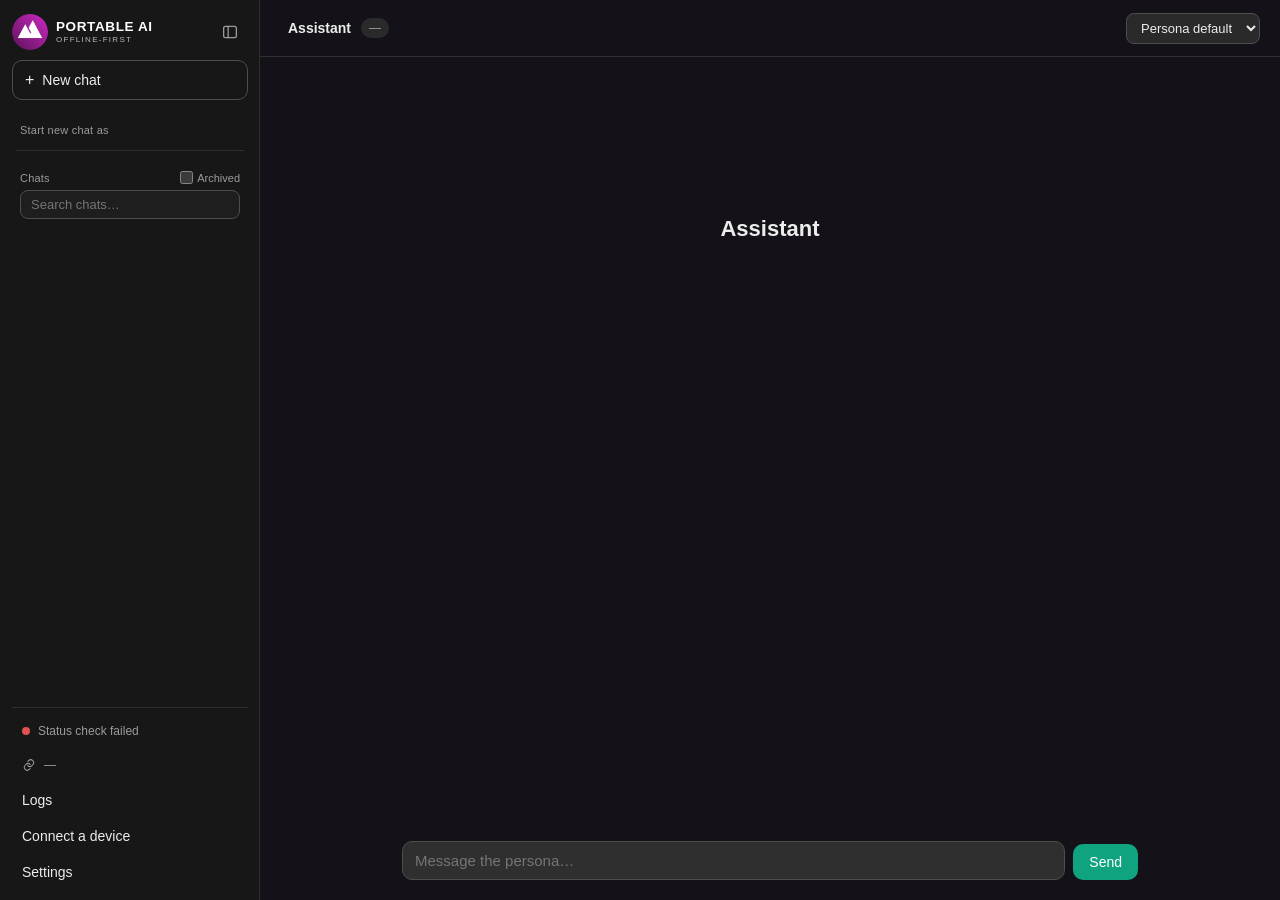
==== commit aa5a0903: "implement discovery of server" ====
--- a/ui/static/index.html
+++ b/ui/static/index.html
@@ -182,7 +182,7 @@
 
       <div class="settings-nav-group">
         <div class="settings-nav-group-label">Connect</div>
-        <button type="button" class="settings-nav-item" data-pane="pairing" data-search="phone pairing pin lan device ios qr">
+        <button type="button" class="settings-nav-item" data-pane="pairing" data-search="phone pairing pin lan device ios qr family password">
           <svg class="settings-nav-icon" viewBox="0 0 24 24" aria-hidden="true">
             <rect x="7" y="2" width="10" height="20" rx="2"/>
             <path d="M11 18h2"/>
@@ -382,8 +382,23 @@
           </div>
           <div class="setting-item setting-item-stack">
             <div class="setting-item-info">
+              <div class="setting-item-name">Family password</div>
+              <div class="setting-item-description">
+                Optional. Phones can pair with this password instead of a PIN.
+                It does not expire and can be reused by multiple devices.
+                Leave empty and save to remove it.
+              </div>
+            </div>
+            <p id="familyPasswordStatus" class="muted small">Not set</p>
+            <div class="pairing-pin-row">
+              <input id="familyPasswordInput" class="setting-input setting-input-full" type="password" autocomplete="new-password" placeholder="Set a family password">
+              <button id="saveFamilyPasswordBtn" class="primary-btn" type="button">Save password</button>
+            </div>
+          </div>
+          <div class="setting-item setting-item-stack">
+            <div class="setting-item-info">
               <div class="setting-item-name">Paired devices</div>
-              <div class="setting-item-description">Revoke a device to require a new PIN the next time it connects.</div>
+              <div class="setting-item-description">Revoke a device to require a new PIN or family password the next time it connects.</div>
             </div>
             <div id="pairedDevicesList" class="models-table"></div>
           </div>
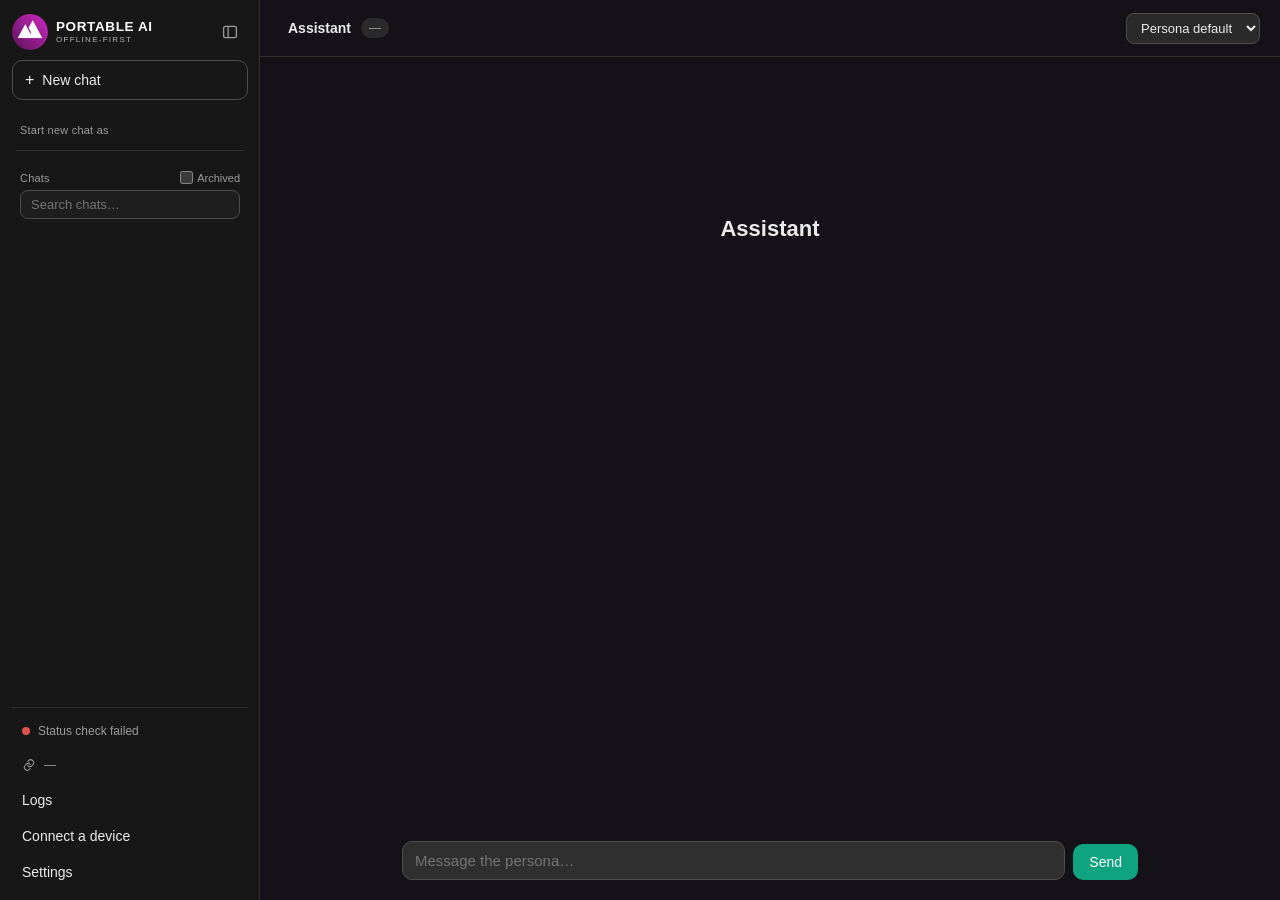
==== commit d6a1ec4e: "implement family pasword" ====
--- a/ui/static/index.html
+++ b/ui/static/index.html
@@ -469,10 +469,10 @@
     </div>
     <form id="pairingGateForm" class="pairing-form">
       <div class="modal-body">
-        <p class="muted">This browser isn’t paired yet. On the computer running PortableAI, open Settings → Phone pairing and enter that 6-digit PIN here.</p>
+        <p class="muted">This browser isn’t paired yet. On the computer running PortableAI, open Settings → Phone pairing and enter the 6-digit PIN or the family password here.</p>
         <label class="field">
-          <span>Pairing PIN</span>
-          <input id="pairingGatePin" type="text" inputmode="numeric" pattern="[0-9]*" maxlength="6" autocomplete="one-time-code" placeholder="000000" required>
+          <span>PIN or password</span>
+          <input id="pairingGatePin" type="text" autocomplete="off" placeholder="PIN or password" required>
         </label>
         <label class="field">
           <span>This device’s name (optional)</span>
--- a/ui/static/style.css
+++ b/ui/static/style.css
@@ -1577,10 +1577,7 @@
   min-height: 0;
 }
 #pairingGatePin {
-  font-family: ui-monospace, SFMono-Regular, Menlo, Consolas, monospace;
-  font-size: 22px;
-  letter-spacing: 0.2em;
-  text-align: center;
+  font-size: 16px;
 }
 .pairing-error {
   color: var(--danger);
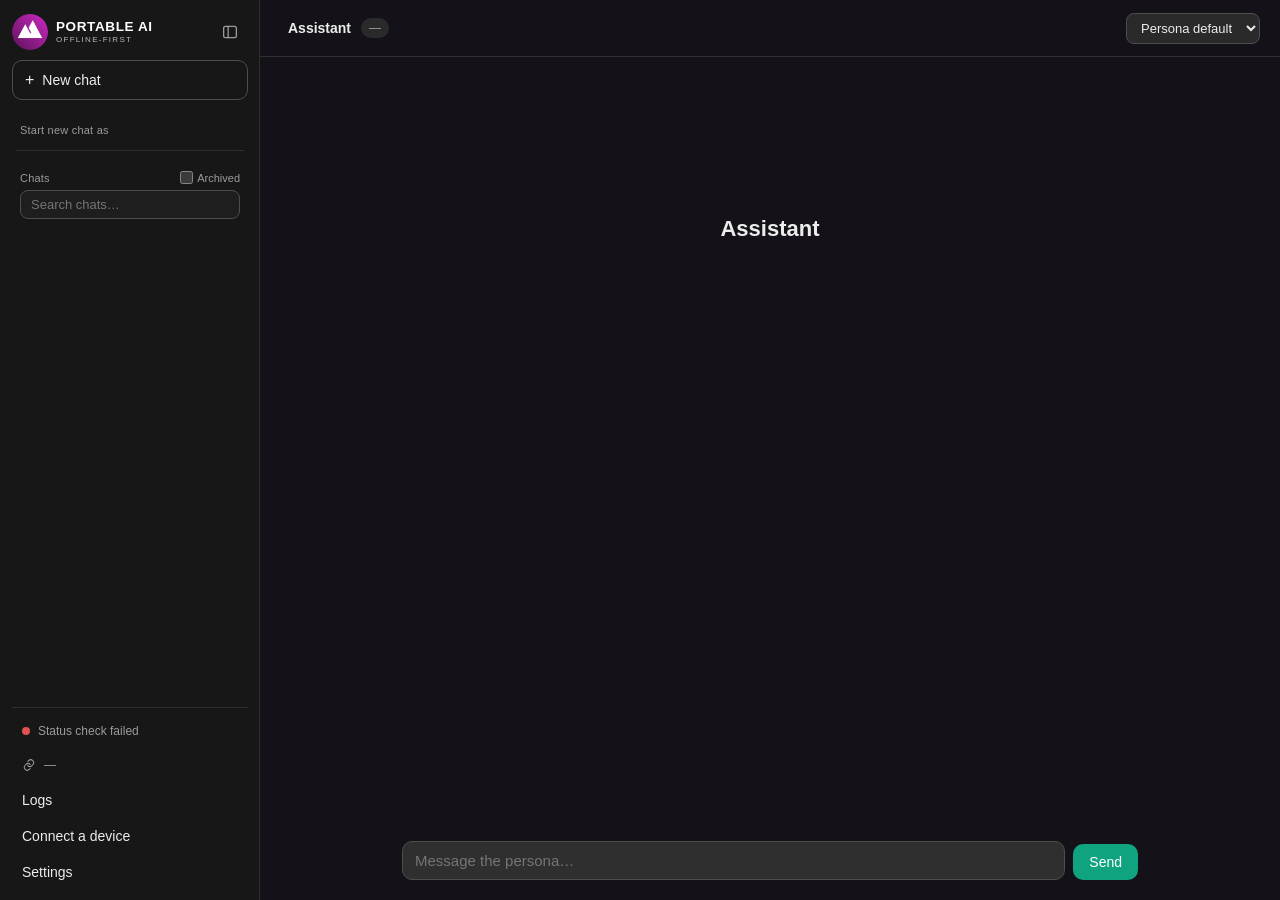
==== commit 07876179: "fix temp password" ====
--- a/ui/static/index.html
+++ b/ui/static/index.html
@@ -20,7 +20,7 @@
   })();
 </script>
 <link rel="icon" type="image/png" href="logo.png?v=badge-1">
-<link rel="stylesheet" href="style.css?v=personas-cards-1">
+<link rel="stylesheet" href="style.css?v=family-pw-1">
 </head>
 <body>
 <div class="app">
@@ -487,6 +487,6 @@
   </div>
 </div>
 
-<script src="app.js?v=personas-cards-1"></script>
+<script src="app.js?v=family-pw-1"></script>
 </body>
 </html>
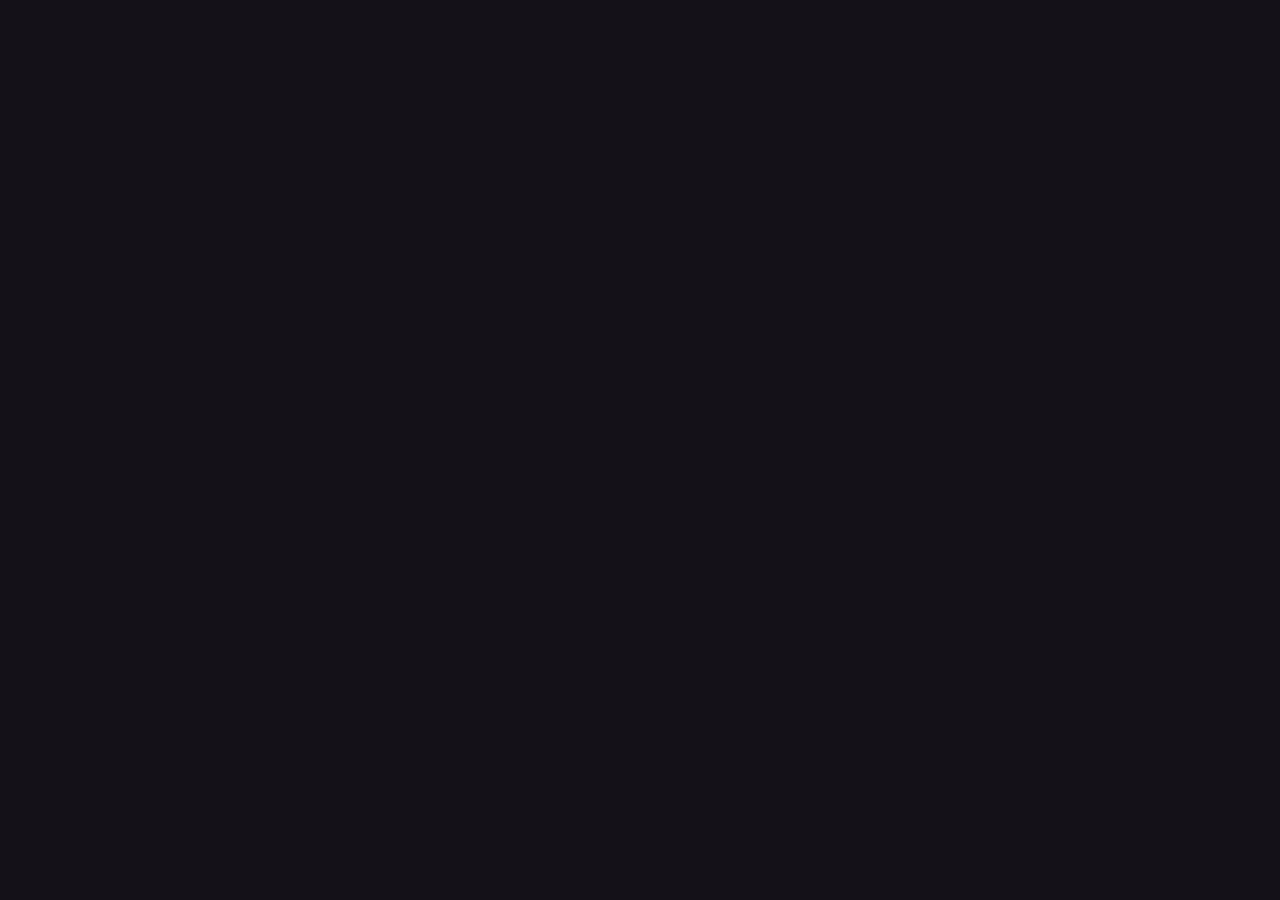
==== commit 1994d485: "chore: fresh start" ====
--- a/ui/static/index.html
+++ b/ui/static/index.html
@@ -1,5 +1,5 @@
 <!DOCTYPE html>
-<html lang="en" data-theme="dark">
+<html lang="en" data-theme="dark" class="awaiting-first-run">
 <head>
 <meta charset="UTF-8">
 <meta name="viewport" content="width=device-width, initial-scale=1.0">
@@ -20,7 +20,7 @@
   })();
 </script>
 <link rel="icon" type="image/png" href="logo.png?v=badge-1">
-<link rel="stylesheet" href="style.css?v=family-pw-1">
+<link rel="stylesheet" href="style.css?v=first-run-1">
 </head>
 <body>
 <div class="app">
@@ -106,6 +106,7 @@
         <option value="">Persona default</option>
       </select>
     </div>
+    <div id="pairingConnectedBanner" class="pairing-connected-banner hidden" role="status" aria-live="polite"></div>
 
     <div id="messages" class="messages">
       <div class="empty-state">
@@ -123,6 +124,28 @@
     </div>
   </main>
 
+</div>
+
+<div id="setupOverlay" class="first-run-overlay hidden" hidden>
+  <div class="first-run-card">
+    <div class="setup-logo-wrap pairing-qr-wrap is-listening">
+      <img src="logo.png?v=badge-1" alt="" class="setup-logo pairing-qr">
+    </div>
+    <h1>Setting up PortableAI for the first time…</h1>
+    <p id="setupStatusText" class="muted">Downloading Ollama</p>
+    <div class="setup-progress-track" aria-hidden="true">
+      <div id="setupProgressBar" class="setup-progress-bar"></div>
+    </div>
+    <p id="setupPercent" class="muted small"></p>
+  </div>
+</div>
+
+<div id="onboardOverlay" class="first-run-overlay hidden" hidden>
+  <div class="first-run-card onboard-card">
+    <h1>No models installed yet</h1>
+    <p class="muted">Pick one to get started. You can download others later from Settings.</p>
+    <div id="onboardCatalog" class="onboard-catalog"></div>
+  </div>
 </div>
 
 <!-- Settings modal -->
@@ -139,7 +162,7 @@
 
       <div class="settings-nav-group">
         <div class="settings-nav-group-label">Options</div>
-        <button type="button" class="settings-nav-item active" data-pane="general" data-search="general ollama url startup theme appearance dark light ube">
+        <button type="button" class="settings-nav-item active" data-pane="general" data-search="general ollama url startup theme appearance dark light ube bundled external override">
           <svg class="settings-nav-icon" viewBox="0 0 24 24" aria-hidden="true">
             <line x1="4" y1="21" x2="4" y2="14"/><line x1="4" y1="10" x2="4" y2="3"/>
             <line x1="12" y1="21" x2="12" y2="12"/><line x1="12" y1="8" x2="12" y2="3"/>
@@ -218,6 +241,12 @@
           </div>
           <div class="setting-item">
             <div class="setting-item-info">
+              <div class="setting-item-name" id="ollamaModeLabel">Ollama: …</div>
+              <div class="setting-item-description">Read-only launch mode. Bundled is the default. Set PORTABLEAI_EXTERNAL_OLLAMA_URL before start to use your own Ollama — this is not a Settings toggle.</div>
+            </div>
+          </div>
+          <div class="setting-item">
+            <div class="setting-item-info">
               <div class="setting-item-name">Build personas on startup</div>
               <div class="setting-item-description">Create persona models when the server starts. Off means they build lazily on first chat. Personas live in the personas/ folder as .Modelfile files.</div>
             </div>
@@ -322,17 +351,18 @@
 
         <section id="pane-updates" class="settings-pane hidden">
           <p class="pane-lede">
-            Off by default — nothing here makes a network call unless you set a URL.
-            Point it at a JSON file you publish yourself (for example a raw GitHub URL)
-            with the shape
+            Off by default — nothing here makes a network call unless you set a URL
+            or a GitHub repo. Use <code>owner/repo</code> (for example
+            <code>generalistcodes/portableai</code>) to compare this app against
+            GitHub Releases, or a JSON file you publish yourself with the shape
             <code>{"app_version": "...", "catalog_version": "...", "message": "...", "notes_url": "..."}</code>.
           </p>
           <div class="setting-item setting-item-stack">
             <div class="setting-item-info">
               <div class="setting-item-name">Update check URL</div>
-              <div class="setting-item-description">Optional. Empty means the feature is disabled and Check now will not hit the network.</div>
-            </div>
-            <input id="updateUrlInput" class="setting-input setting-input-full" type="url" placeholder="https://raw.githubusercontent.com/you/repo/main/update-manifest.json">
+              <div class="setting-item-description">Optional. Empty means the feature is disabled and Check now will not hit the network. A GitHub <code>owner/repo</code> uses that repo’s latest Release; any other http(s) URL is treated as a JSON manifest.</div>
+            </div>
+            <input id="updateUrlInput" class="setting-input setting-input-full" type="text" placeholder="generalistcodes/portableai">
           </div>
           <div class="setting-item">
             <div class="setting-item-info">
@@ -361,7 +391,16 @@
               <div class="setting-item-description">Scan the QR or type the PIN. It expires on its own — use New PIN to mint another.</div>
             </div>
             <div class="pairing-pin-row">
-              <img id="pairingQrImg" class="pairing-qr" src="" width="160" height="160" alt="Pairing QR code">
+              <div id="pairingQrWrap" class="pairing-qr-wrap">
+                <img id="pairingQrImg" class="pairing-qr" src="" width="160" height="160" alt="Pairing QR code">
+                <div class="pairing-success-toast hidden" aria-live="polite">
+                  <svg class="pairing-success-check" viewBox="0 0 24 24" aria-hidden="true">
+                    <circle cx="12" cy="12" r="10"></circle>
+                    <path d="M7 12.5l3.2 3.2L17 8.8"></path>
+                  </svg>
+                  <span class="pairing-success-name"></span>
+                </div>
+              </div>
               <div class="pairing-pin-col">
                 <div class="pairing-pin-cluster">
                   <span id="pairingPinText" class="pairing-pin">——————</span>
@@ -440,7 +479,16 @@
         browser go to <code id="connectLanUrlText">—</code> and enter this PIN once.
       </p>
       <div class="pairing-pin-row">
-        <img id="connectQrImg" class="pairing-qr" src="" width="160" height="160" alt="Pairing QR code">
+        <div id="connectQrWrap" class="pairing-qr-wrap">
+          <img id="connectQrImg" class="pairing-qr" src="" width="160" height="160" alt="Pairing QR code">
+          <div class="pairing-success-toast hidden" aria-live="polite">
+            <svg class="pairing-success-check" viewBox="0 0 24 24" aria-hidden="true">
+              <circle cx="12" cy="12" r="10"></circle>
+              <path d="M7 12.5l3.2 3.2L17 8.8"></path>
+            </svg>
+            <span class="pairing-success-name"></span>
+          </div>
+        </div>
         <div class="pairing-pin-col">
           <div class="pairing-pin-cluster">
             <span id="connectPinText" class="pairing-pin">——————</span>
@@ -487,6 +535,6 @@
   </div>
 </div>
 
-<script src="app.js?v=family-pw-1"></script>
+<script src="app.js?v=first-run-1"></script>
 </body>
 </html>
--- a/ui/static/style.css
+++ b/ui/static/style.css
@@ -656,6 +656,32 @@
   display: flex;
   flex-direction: column;
   min-width: 0;
+  position: relative;
+}
+
+.pairing-connected-banner {
+  align-self: center;
+  margin: 8px 16px 0;
+  padding: 8px 16px;
+  border-radius: 999px;
+  background: var(--accent);
+  color: #fff;
+  font-size: 13px;
+  font-weight: 600;
+  box-shadow: 0 8px 24px var(--accent-glow);
+  z-index: 6;
+}
+
+.pairing-connected-banner.is-in {
+  animation: pairing-success-in 0.28s ease-out;
+}
+
+.pairing-connected-banner.is-out {
+  animation: pairing-success-out 0.35s ease-in forwards;
+}
+
+.device-count-pill.just-connected {
+  box-shadow: 0 0 0 2px var(--accent);
 }
 
 .messages {
@@ -1478,6 +1504,223 @@
   padding: 10px;
   flex-shrink: 0;
   object-fit: contain;
+}
+
+.pairing-qr-wrap {
+  position: relative;
+  flex-shrink: 0;
+  width: 160px;
+  height: 160px;
+  border-radius: 10px;
+}
+
+.pairing-qr-wrap .pairing-qr {
+  position: relative;
+  z-index: 0;
+}
+
+@keyframes pairing-qr-listen {
+  0%, 100% {
+    opacity: 1;
+    transform: scale(1);
+    box-shadow: 0 0 0 0 transparent;
+  }
+  50% {
+    opacity: 0.86;
+    transform: scale(1.035);
+    box-shadow: 0 0 18px 5px var(--accent-glow);
+  }
+}
+
+.pairing-qr-wrap.is-listening .pairing-qr {
+  animation: pairing-qr-listen 2s ease-in-out infinite;
+}
+
+.pairing-qr-wrap.is-success .pairing-qr {
+  animation: none;
+  opacity: 0.35;
+  transform: scale(1);
+}
+
+@keyframes pairing-success-in {
+  from { opacity: 0; transform: scale(0.82); }
+  to { opacity: 1; transform: scale(1); }
+}
+
+@keyframes pairing-success-out {
+  from { opacity: 1; transform: scale(1); }
+  to { opacity: 0; transform: scale(0.94); }
+}
+
+.pairing-success-toast {
+  position: absolute;
+  inset: 8px;
+  z-index: 1;
+  display: flex;
+  flex-direction: column;
+  align-items: center;
+  justify-content: center;
+  gap: 6px;
+  padding: 8px;
+  border-radius: 8px;
+  background: rgba(20, 18, 24, 0.55);
+  color: #fff;
+  text-align: center;
+  pointer-events: none;
+}
+
+.pairing-success-toast.is-in {
+  animation: pairing-success-in 0.28s ease-out;
+}
+
+.pairing-success-toast.is-out {
+  animation: pairing-success-out 0.35s ease-in forwards;
+}
+
+.pairing-success-check {
+  width: 36px;
+  height: 36px;
+  fill: none;
+  stroke: var(--accent);
+  stroke-width: 2.2;
+  stroke-linecap: round;
+  stroke-linejoin: round;
+  filter: drop-shadow(0 0 6px var(--accent-glow));
+}
+
+.pairing-success-check circle {
+  fill: rgba(255, 255, 255, 0.92);
+  stroke: var(--accent);
+}
+
+.pairing-success-name {
+  font-size: 12px;
+  font-weight: 600;
+  line-height: 1.25;
+  max-width: 132px;
+  overflow: hidden;
+  text-overflow: ellipsis;
+  white-space: nowrap;
+}
+
+@media (prefers-reduced-motion: reduce) {
+  .pairing-qr-wrap.is-listening .pairing-qr {
+    animation: none;
+    box-shadow: 0 0 12px 3px var(--accent-glow);
+  }
+  .pairing-success-toast.is-in,
+  .pairing-success-toast.is-out {
+    animation: none;
+  }
+}
+
+html.awaiting-first-run .app {
+  visibility: hidden;
+}
+
+.first-run-overlay {
+  position: fixed;
+  inset: 0;
+  z-index: 80;
+  display: flex;
+  align-items: center;
+  justify-content: center;
+  padding: 24px;
+  background: var(--bg-main);
+}
+
+.first-run-overlay.hidden,
+.first-run-overlay[hidden] {
+  display: none;
+}
+
+.first-run-card {
+  display: flex;
+  flex-direction: column;
+  align-items: center;
+  gap: 12px;
+  max-width: 520px;
+  width: min(520px, 100%);
+  text-align: center;
+}
+
+.first-run-card h1 {
+  font-size: 22px;
+  font-weight: 600;
+  margin: 8px 0 0;
+}
+
+.setup-logo-wrap {
+  width: 96px;
+  height: 96px;
+}
+
+.setup-logo {
+  width: 96px;
+  height: 96px;
+  border-radius: 18px;
+  object-fit: contain;
+}
+
+.setup-progress-track {
+  width: 100%;
+  height: 8px;
+  border-radius: 999px;
+  background: var(--bg-sunken);
+  overflow: hidden;
+}
+
+.setup-progress-bar {
+  height: 100%;
+  width: 0%;
+  border-radius: 999px;
+  background: var(--accent);
+  transition: width 0.3s ease;
+}
+
+.onboard-card {
+  align-items: stretch;
+  text-align: left;
+}
+
+.onboard-catalog {
+  display: flex;
+  flex-direction: column;
+  gap: 8px;
+  margin-top: 8px;
+}
+
+.onboard-option {
+  display: flex;
+  align-items: flex-start;
+  justify-content: space-between;
+  gap: 12px;
+  padding: 12px 14px;
+  border: 1px solid var(--border);
+  border-radius: var(--radius);
+  background: var(--bg-sidebar);
+  text-align: left;
+}
+
+.onboard-option .model-name {
+  font-weight: 600;
+}
+
+.persona-item.is-unavailable {
+  opacity: 0.55;
+}
+
+.persona-item .persona-download-icon {
+  width: 14px;
+  height: 14px;
+  flex-shrink: 0;
+  margin-left: auto;
+  fill: none;
+  stroke: currentColor;
+  stroke-width: 1.75;
+  stroke-linecap: round;
+  stroke-linejoin: round;
+  color: var(--text-muted);
 }
 
 .pairing-pin-col {
